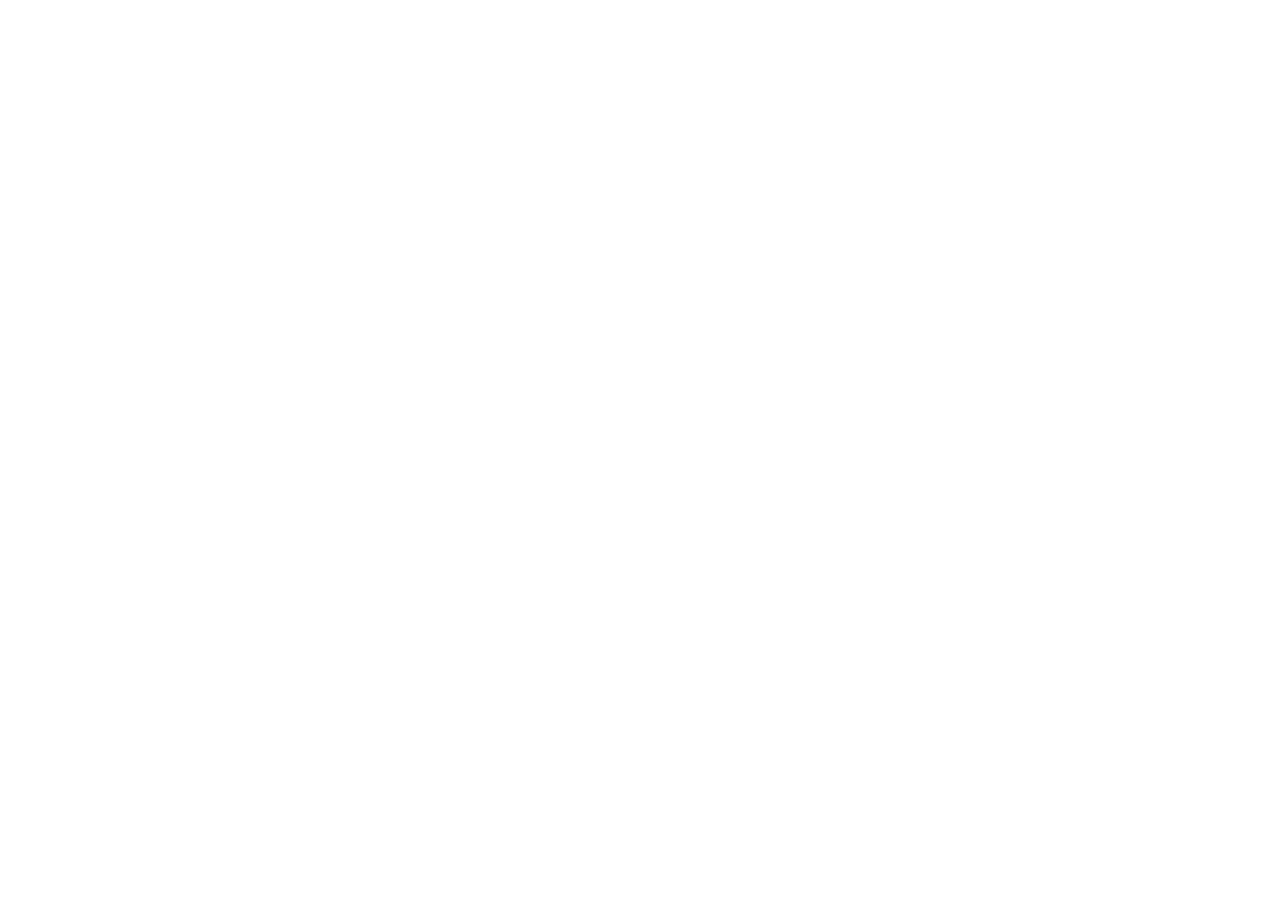
==== drumKit/index.html @ 1074bfa2 "Added new project , based on mdn webdocs firstsplash" ====
<!DOCTYPE html>
<html lang="en">
<head>
  <meta charset="UTF-8">
  <meta http-equiv="X-UA-Compatible" content="IE=edge">
  <meta name="viewport" content="width=device-width, initial-scale=1.0">
  <title>Document</title>
</head>
<body>
  
</body>
</html>
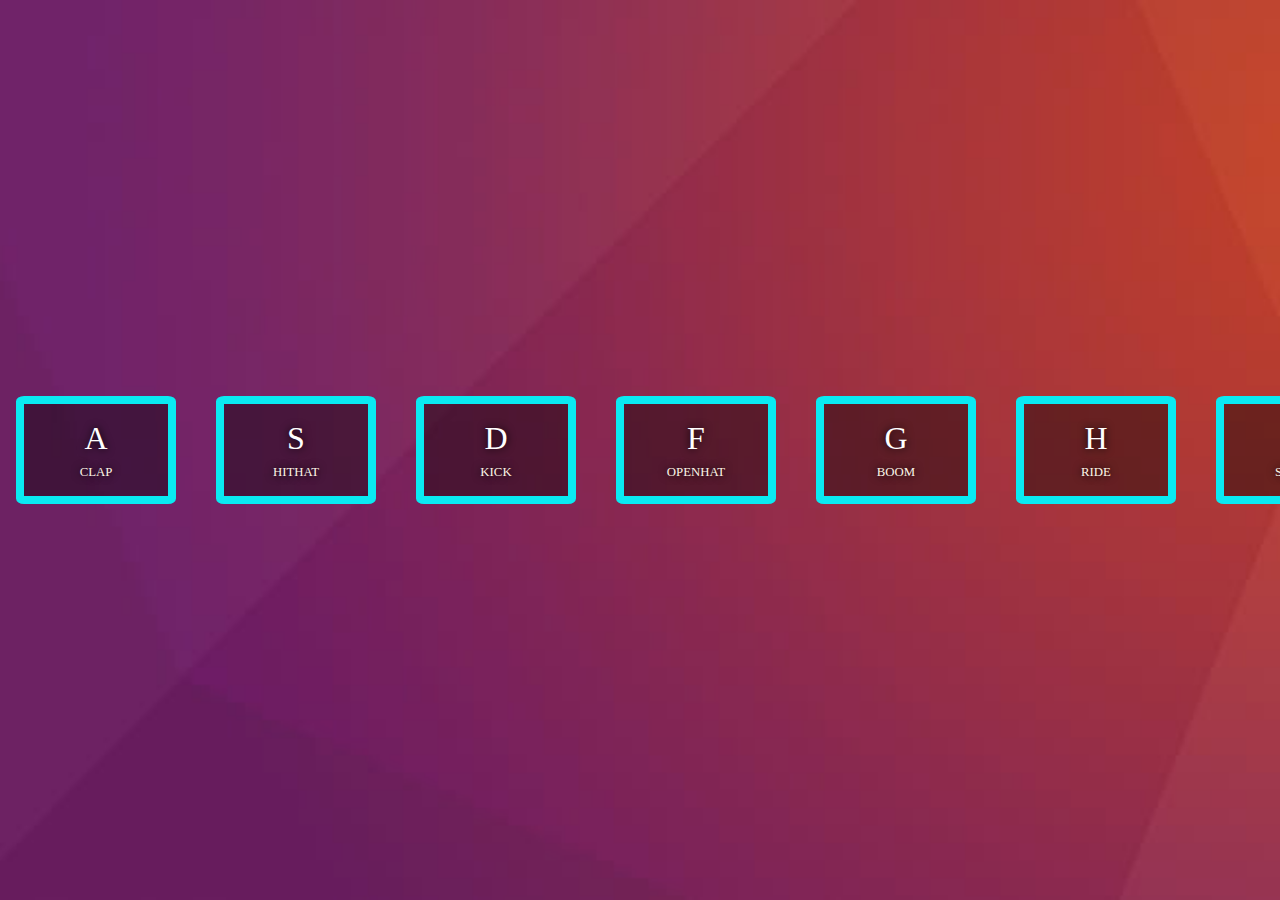
==== commit c554a462: "Made a drumkit using eventlisteners" ====
--- a/drumKit/index.html
+++ b/drumKit/index.html
@@ -1,12 +1,33 @@
 <!DOCTYPE html>
 <html lang="en">
-<head>
-  <meta charset="UTF-8">
-  <meta http-equiv="X-UA-Compatible" content="IE=edge">
-  <meta name="viewport" content="width=device-width, initial-scale=1.0">
-  <title>Document</title>
-</head>
-<body>
-  
-</body>
-</html>+  <head>
+    <meta charset="UTF-8" />
+    <meta http-equiv="X-UA-Compatible" content="IE=edge" />
+    <meta name="viewport" content="width=device-width, initial-scale=1.0" />
+    <title>drumKit</title>
+    <link rel="stylesheet" href="style.css" />
+    <script src="script.js" defer></script>
+  </head>
+  <body>
+    <div class="main">
+      <div class="keys key-a" data-key="a">A<div class="sound-of-key">CLAP</div></div>
+      <div class="keys key-s" data-key="s">S<div class="sound-of-key">HITHAT</div></div>
+      <div class="keys key-d" data-key="d">D<div class="sound-of-key">KICK</div></div>
+      <div class="keys key-f" data-key="f">F<div class="sound-of-key">OPENHAT</div></div>
+      <div class="keys key-g" data-key="g">G<div class="sound-of-key">BOOM</div></div>
+      <div class="keys key-h" data-key="h">H<div class="sound-of-key">RIDE</div></div>
+      <div class="keys key-j" data-key="j">J<div class="sound-of-key">SNARE</div></div>
+      <div class="keys key-k" data-key="k">K<div class="sound-of-key">TOM</div></div>
+      <div class="keys key-l" data-key="l">L<div class="sound-of-key">TINK</div></div>
+    </div>
+    <audio src="./sounds/clap.wav" data-key="a"></audio>
+    <audio src="./sounds/hihat.wav" data-key="s"></audio>
+    <audio src="./sounds/kick.wav" data-key="d"></audio>
+    <audio src="./sounds/openhat.wav" data-key="f"></audio>
+    <audio src="./sounds/boom.wav" data-key="g"></audio>
+    <audio src="./sounds/ride.wav" data-key="h"></audio>
+    <audio src="./sounds/snare.wav" data-key="j"></audio>
+    <audio src="./sounds/tom.wav" data-key="k"></audio>
+    <audio src="./sounds/tink.wav" data-key="l"></audio>
+  </body>
+</html>
--- a/drumKit/style.css
+++ b/drumKit/style.css
@@ -0,0 +1,53 @@
+* {
+    padding: 0;
+    margin: 0;
+    box-sizing: border-box;
+}
+
+body {
+    min-height: 100vh;
+    /* to set background*/
+    /* background-image: linear-gradient(to right bottom, #ac0c43, #930b46, #790e45, #5f1140, #461138); */
+    background-image: url(./ubuntu-gradient-minimalism-linux-wallpaper-preview.jpg);
+    background-position: center;
+    background-repeat: no-repeat;
+    background-size: cover;
+    display: grid;
+    align-items: center;
+}
+
+.main {
+
+    display: grid;
+    justify-content: center;
+    align-items: center;
+    grid-template-columns: repeat(9, minmax(200px, 100px));
+
+}
+
+.keys {
+    border: .5rem solid #0aeaf2;
+    border-radius: 5%;
+    margin: 1rem;
+    font-size: 2rem;
+    padding: 1rem .5rem;
+    transition: all 0.07s;
+    width: 10rem;
+    text-align: center;
+    color: white;
+    background: rgba(0, 0, 0, 0.4);
+    text-shadow: 0 0 .5rem black
+}
+
+.sound-of-key {
+    color: oldlace;
+    font-size: 0.8rem;
+    padding-top: 0.5rem;
+}
+
+.play {
+    transform: scale(1.1);
+    border-color: #0598ed;
+    box-shadow: 0 0 1rem #05a0ed; /*to give glow effect*/
+
+}